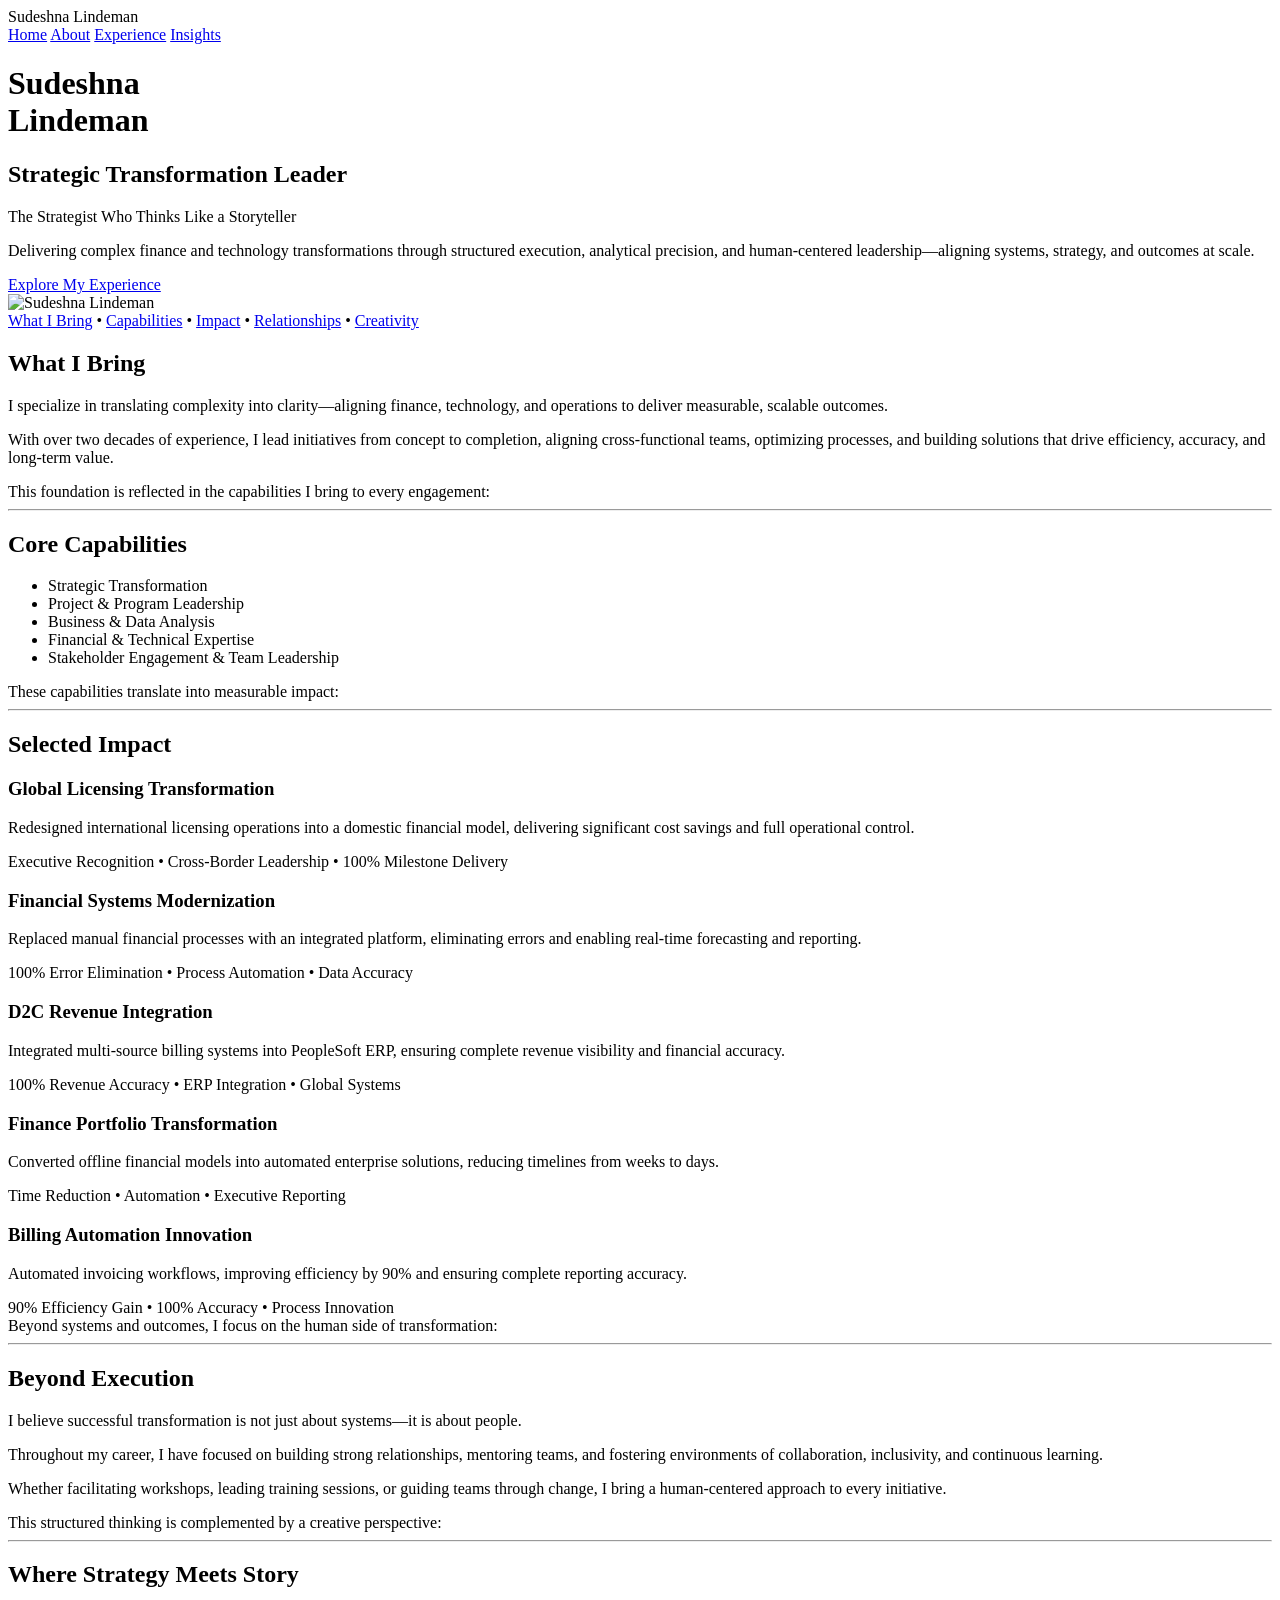
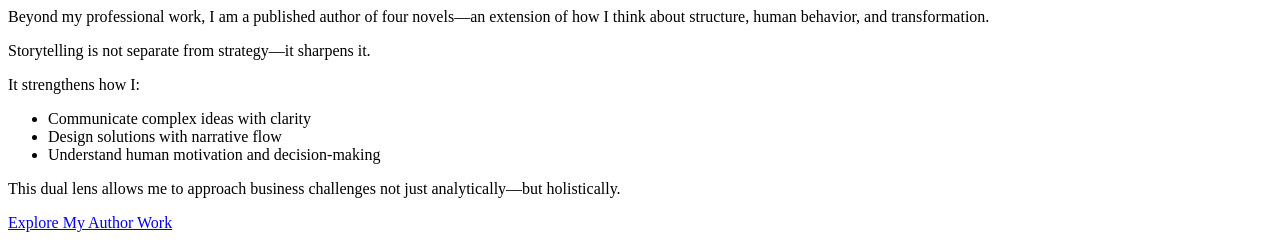
==== public/index.html @ a0f97d9e "Initial portfolio site build" ====
<!DOCTYPE html>
<html lang="en">
<head>
	<meta name="generator" content="Hugo 0.157.0"><script src="/livereload.js?mindelay=10&amp;v=2&amp;port=1313&amp;path=livereload" data-no-instant defer></script>
  <meta charset="UTF-8">
  <title>Homepage Sudeshna Lindeman</title>
  <link href="https://fonts.googleapis.com/css2?family=Cinzel:wght@400;700&family=Libre+Baskerville&display=swap" rel="stylesheet">
<link rel="stylesheet" href="/css/portfolio.min.f41c4d9ede4f915ef4988ff9e52dc052c81e854f50e7ac554e16a44ff3fbd6b0.css">

  

<meta charset="UTF-8">
<meta name="viewport" content="width=device-width, initial-scale=1.0">

<title>Homepage Sudeshna Lindeman | Sudeshna Lindeman</title>

<meta name="description" content="Strategic Transformation Leader delivering finance and technology solutions through structured execution, analytical insight, and human-centered leadership.">

</head>

<body>

  <nav class="navbar">
    <div class="nav-logo">Sudeshna Lindeman</div>
    <div class="nav-links">
      <a href="/">Home</a>
      <a href="/about/">About</a>
      <a href="/experience/">Experience</a>
      <a href="/insights/">Insights</a>
    </div>
  </nav>

  <main>
    
  <div class="hero">
  <div class="hero-text">
    <h1>
       Sudeshna <br>
       Lindeman
    </h1>
    <h2>Strategic Transformation Leader</h2>
    <p class="tagline">The Strategist Who Thinks Like a Storyteller</p>
    <p>
      Delivering complex finance and technology transformations through structured execution,
      analytical precision, and human-centered leadership—aligning systems, strategy, and outcomes at scale.
</p>
    <a href="/experience/" class="btn btn-primary">Explore My Experience</a>
  </div>
  <div class="hero-image">
    <img src="/images/profile.jpg" alt="Sudeshna Lindeman">
  </div>
</div>
<div class="section-nav">
  <a href="#what-i-bring">What I Bring</a>
  <span>•</span>
  <a href="#capabilities">Capabilities</a>
  <span>•</span>
  <a href="#impact">Impact</a>
  <span>•</span>
  <a href="#relationship">Relationships</a>
  <span>•</span>
  <a href="#creativity">Creativity</a>
</div>
<div class="section" id="what-i-bring">
<h2>What I Bring</h2>
<p>I specialize in translating complexity into clarity—aligning finance, technology, and operations to deliver measurable, scalable outcomes.</p>
<p>With over two decades of experience, I lead initiatives from concept to completion, aligning cross-functional teams, optimizing processes, and building solutions that drive efficiency, accuracy, and long-term value.</p>
</div>
<div class="section" id="capabilities">
This foundation is reflected in the capabilities I bring to every engagement:
<hr class="section-divider">
<h2>Core Capabilities</h2>
<ul>
<li>Strategic Transformation</li>
<li>Project &amp; Program Leadership</li>
<li>Business &amp; Data Analysis</li>
<li>Financial &amp; Technical Expertise</li>
<li>Stakeholder Engagement &amp; Team Leadership</li>
</ul>
</div>
<div class="impact-section" id="impact">
These capabilities translate into measurable impact:
<hr class="section-divider">
  <h2>Selected Impact</h2>
  <div class="impact-grid">
    <div class="impact-card">
      <h3>Global Licensing Transformation</h3>
      <p>Redesigned international licensing operations into a domestic financial model, delivering significant cost savings and full operational control.</p>
      <span>Executive Recognition • Cross-Border Leadership • 100% Milestone Delivery</span>
    </div>
    <div class="impact-card">
      <h3>Financial Systems Modernization</h3>
      <p>Replaced manual financial processes with an integrated platform, eliminating errors and enabling real-time forecasting and reporting.</p>
      <span>100% Error Elimination • Process Automation • Data Accuracy</span>
    </div>
    <div class="impact-card">
      <h3>D2C Revenue Integration</h3>
      <p>Integrated multi-source billing systems into PeopleSoft ERP, ensuring complete revenue visibility and financial accuracy.</p>
      <span>100% Revenue Accuracy • ERP Integration • Global Systems</span>
    </div>
    <div class="impact-card">
      <h3>Finance Portfolio Transformation</h3>
      <p>Converted offline financial models into automated enterprise solutions, reducing timelines from weeks to days.</p>
      <span>Time Reduction • Automation • Executive Reporting</span>
    </div>
    <div class="impact-card">
      <h3>Billing Automation Innovation</h3>
      <p>Automated invoicing workflows, improving efficiency by 90% and ensuring complete reporting accuracy.</p>
      <span>90% Efficiency Gain • 100% Accuracy • Process Innovation</span>
    </div>
  </div>
</div>
<div class="section" id="relationship">
Beyond systems and outcomes, I focus on the human side of transformation:
<hr class="section-divider">
<h2>Beyond Execution</h2>
<p>I believe successful transformation is not just about systems—it is about people.</p>
<p>Throughout my career, I have focused on building strong relationships, mentoring teams, and fostering environments of collaboration, inclusivity, and continuous learning.</p>
<p>Whether facilitating workshops, leading training sessions, or guiding teams through change, I bring a human-centered approach to every initiative.</p>
</div>
<div class="section" id="creativity">
This structured thinking is complemented by a creative perspective:
<hr class="section-divider">
<h2>Where Strategy Meets Story</h2>
<p>Beyond my professional work, I am a published author of four novels—an extension of how I think about structure, human behavior, and transformation.</p>
<p>Storytelling is not separate from strategy—it sharpens it.</p>
<p>It strengthens how I:</p>
<ul>
<li>Communicate complex ideas with clarity</li>
<li>Design solutions with narrative flow</li>
<li>Understand human motivation and decision-making</li>
</ul>
<p>This dual lens allows me to approach business challenges not just analytically—but holistically.</p>
<p><a href="https://lukibelleauthor.com" target="_blank">Explore My Author Work</a></p>
</div>

  </main>

</body>
</html>
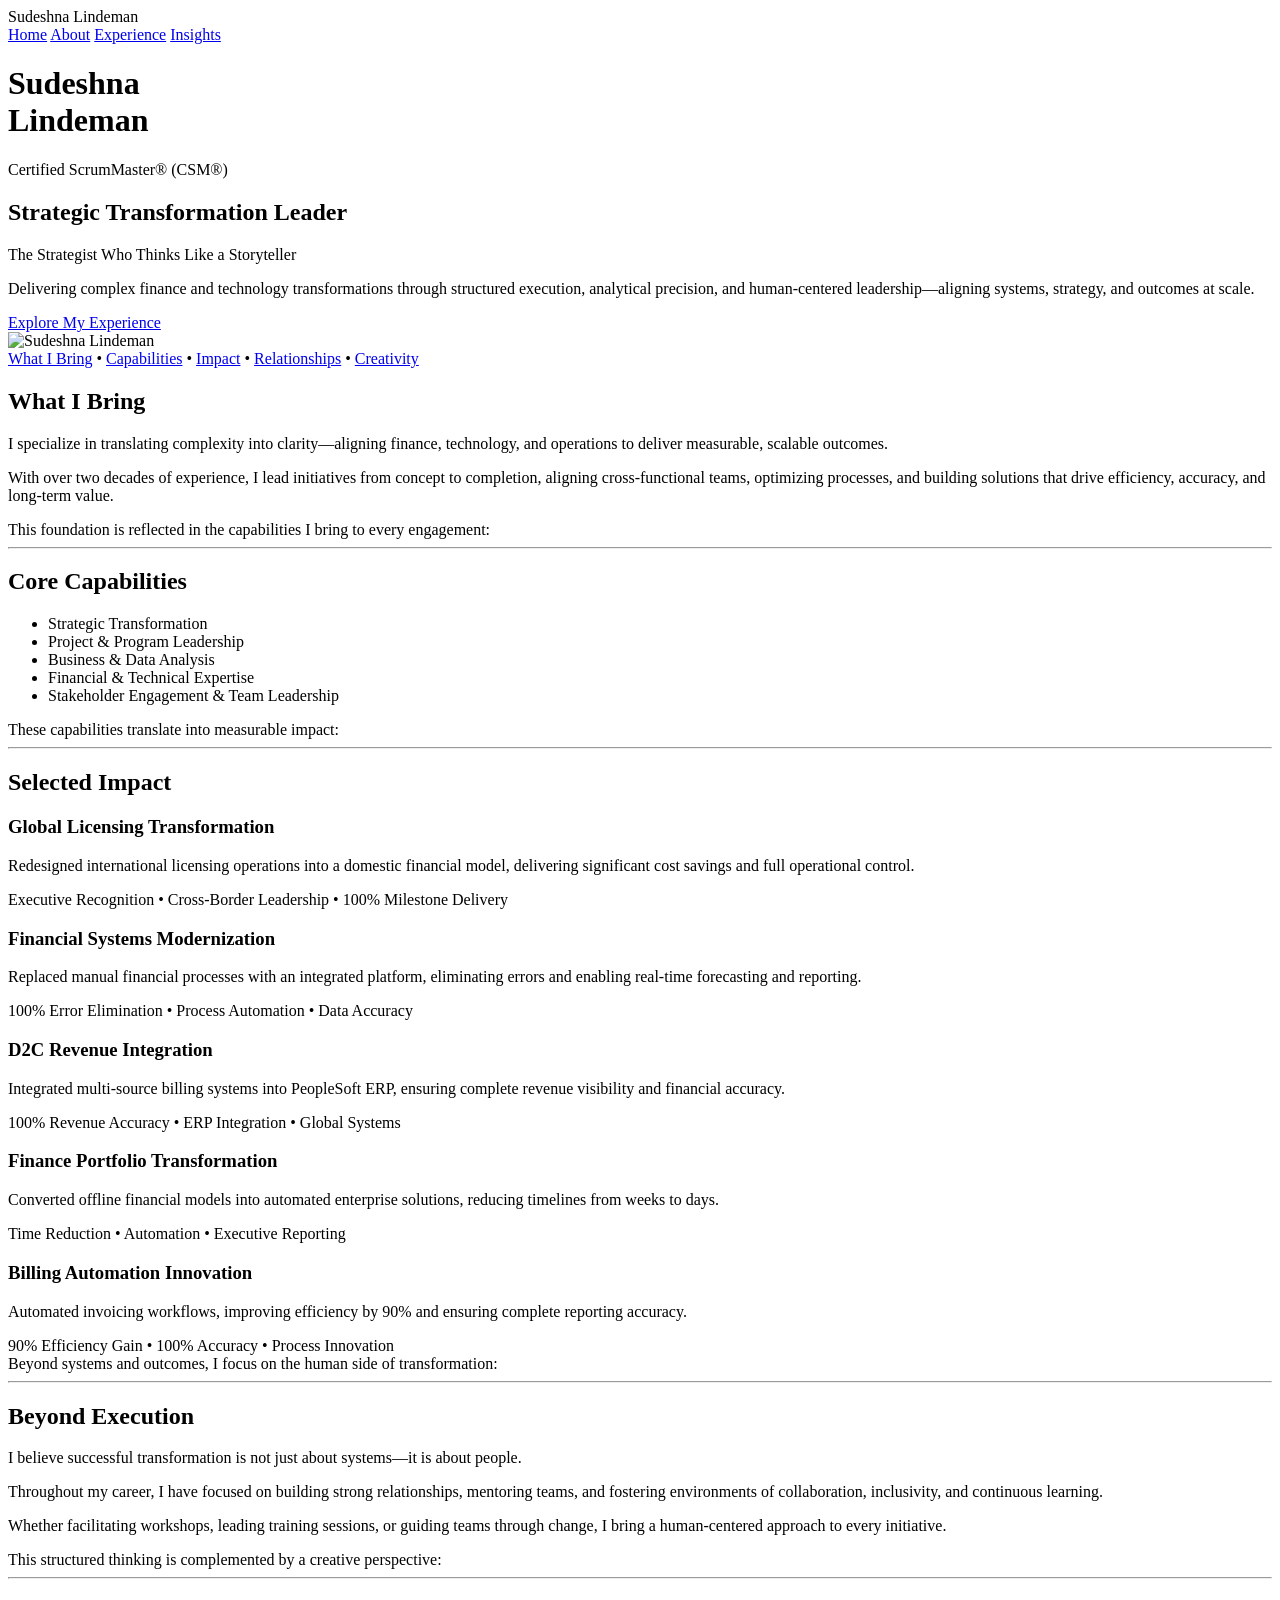
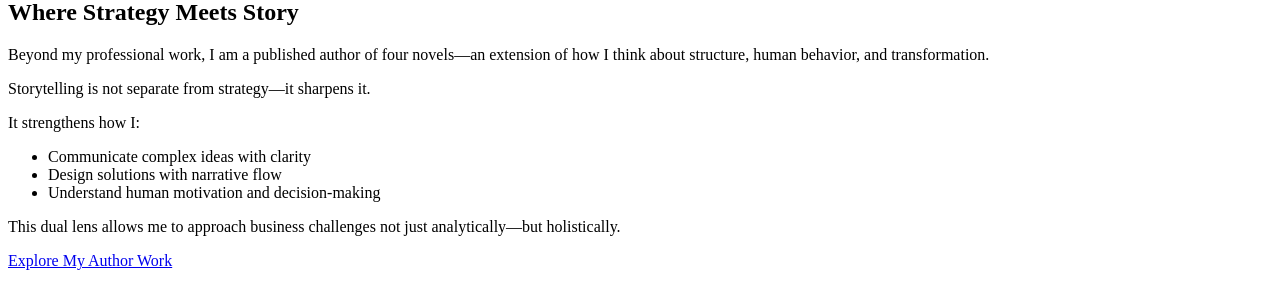
==== commit 45a875fc: "Add Certified ScrumMaster credential to homepage" ====
--- a/public/index.html
+++ b/public/index.html
@@ -5,7 +5,7 @@
   <meta charset="UTF-8">
   <title>Homepage Sudeshna Lindeman</title>
   <link href="https://fonts.googleapis.com/css2?family=Cinzel:wght@400;700&family=Libre+Baskerville&display=swap" rel="stylesheet">
-<link rel="stylesheet" href="/css/portfolio.min.f41c4d9ede4f915ef4988ff9e52dc052c81e854f50e7ac554e16a44ff3fbd6b0.css">
+<link rel="stylesheet" href="/css/portfolio.min.4d94534336df995024ef8fcb82e70b61fc07f3558ae39409f0c9102b2b554b60.css">
 
   
 
@@ -38,6 +38,9 @@
        Sudeshna <br>
        Lindeman
     </h1>
+    <p class="hero-certification">
+       Certified ScrumMaster® (CSM®)
+    </p>
     <h2>Strategic Transformation Leader</h2>
     <p class="tagline">The Strategist Who Thinks Like a Storyteller</p>
     <p>
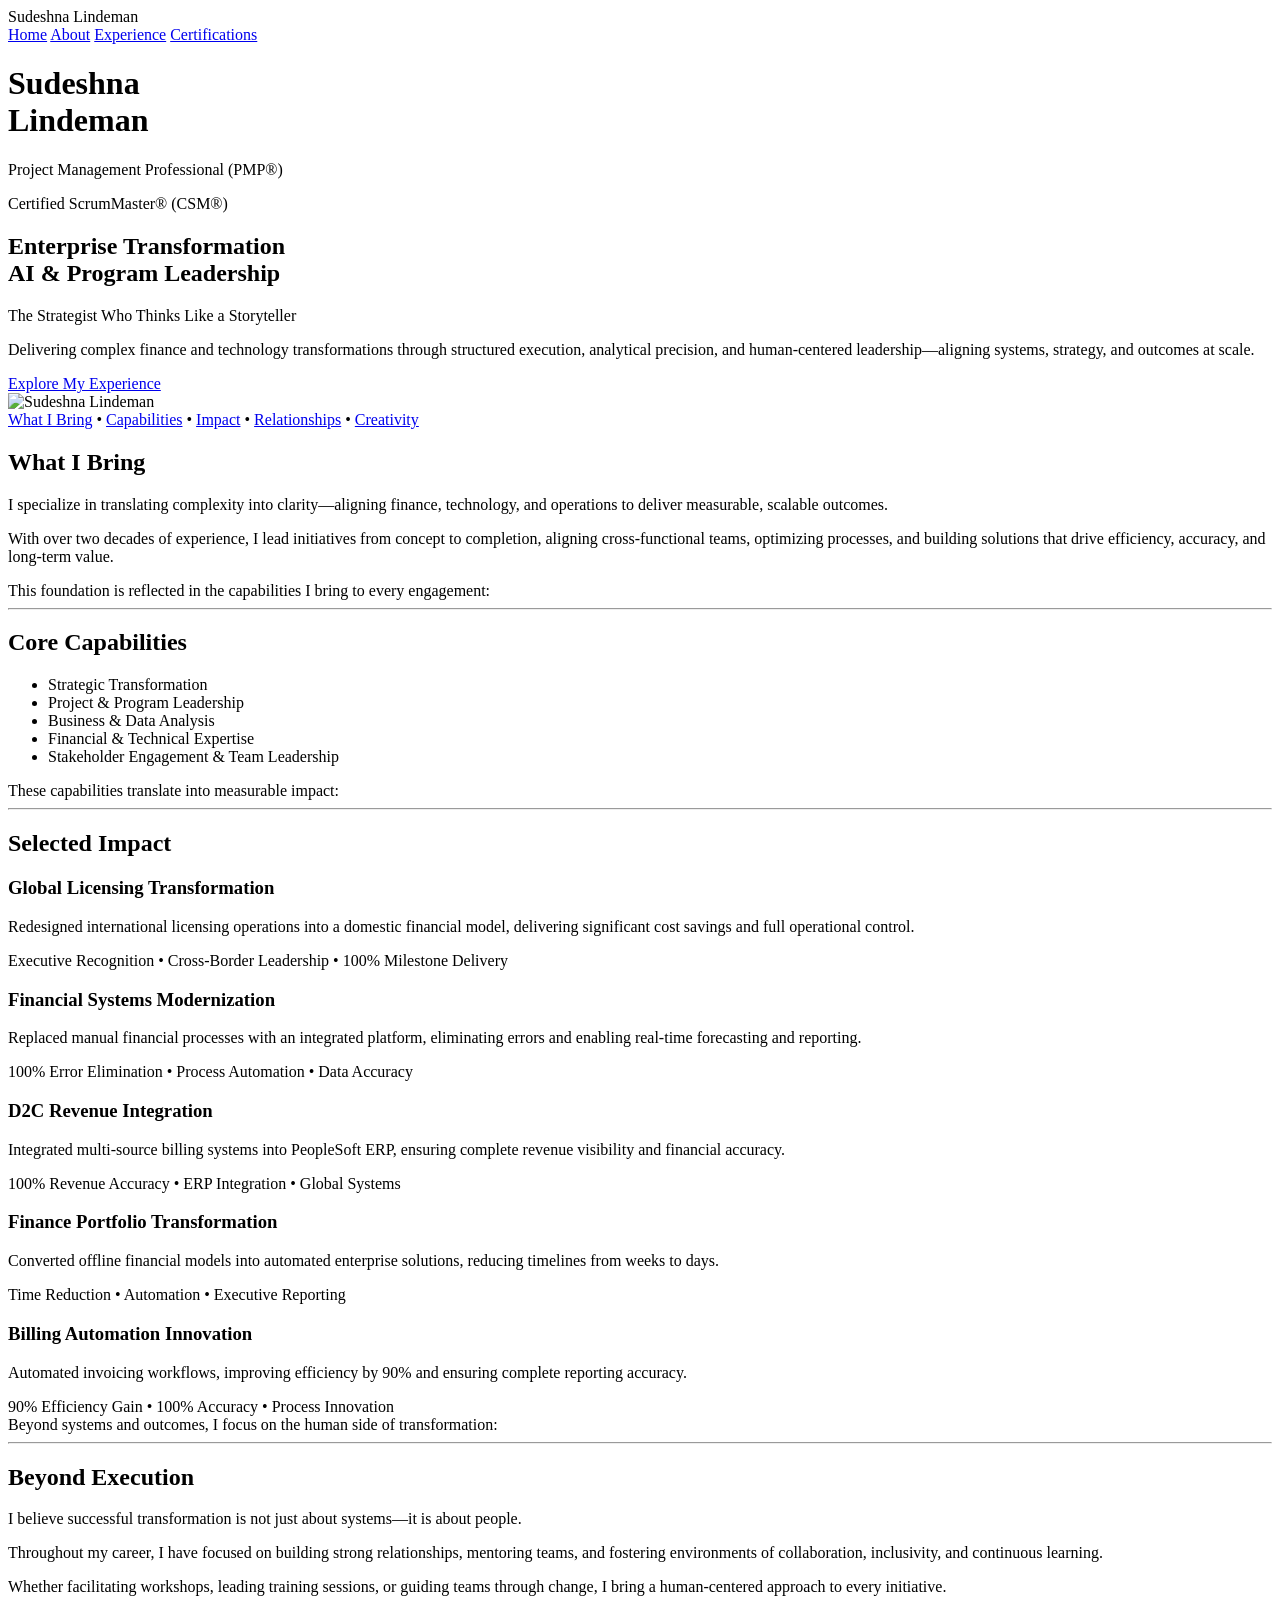
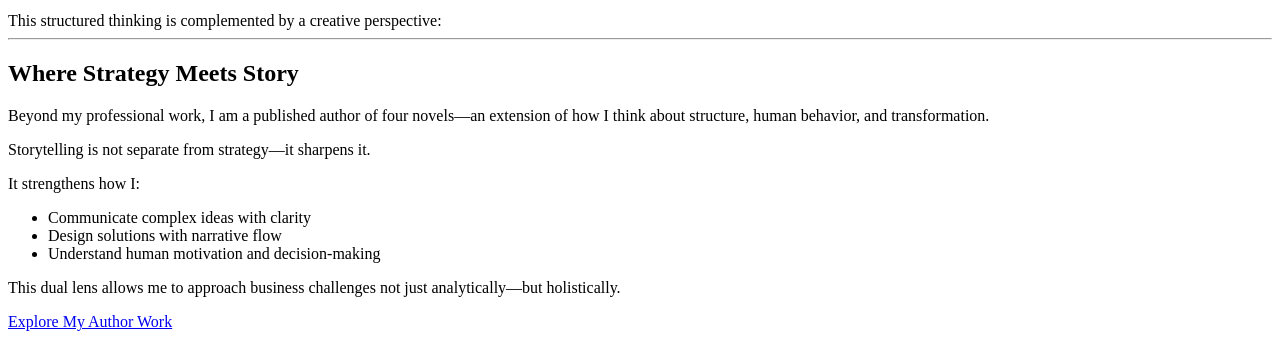
==== commit ac69d879: "Launch professional certifications page and showcase PMP achievement" ====
--- a/public/index.html
+++ b/public/index.html
@@ -5,7 +5,7 @@
   <meta charset="UTF-8">
   <title>Homepage Sudeshna Lindeman</title>
   <link href="https://fonts.googleapis.com/css2?family=Cinzel:wght@400;700&family=Libre+Baskerville&display=swap" rel="stylesheet">
-<link rel="stylesheet" href="/css/portfolio.min.4d94534336df995024ef8fcb82e70b61fc07f3558ae39409f0c9102b2b554b60.css">
+<link rel="stylesheet" href="/css/portfolio.min.34ca992b2a4b3515c464c6c71670c831e62dfd85ca68f524f0fd2f372cb75dce.css">
 
   
 
@@ -26,7 +26,7 @@
       <a href="/">Home</a>
       <a href="/about/">About</a>
       <a href="/experience/">Experience</a>
-      <a href="/insights/">Insights</a>
+      <a href="/certifications/">Certifications</a>
     </div>
   </nav>
 
@@ -38,10 +38,15 @@
        Sudeshna <br>
        Lindeman
     </h1>
-    <p class="hero-certification">
-       Certified ScrumMaster® (CSM®)
-    </p>
-    <h2>Strategic Transformation Leader</h2>
+  <p class="hero-certification hero-certification-primary">
+    Project Management Professional (PMP®)
+  </p>
+  <p class="hero-certification">
+    Certified ScrumMaster® (CSM®)
+  </p>
+   <h2>Enterprise Transformation<br>
+    AI & Program Leadership
+</h2>
     <p class="tagline">The Strategist Who Thinks Like a Storyteller</p>
     <p>
       Delivering complex finance and technology transformations through structured execution,
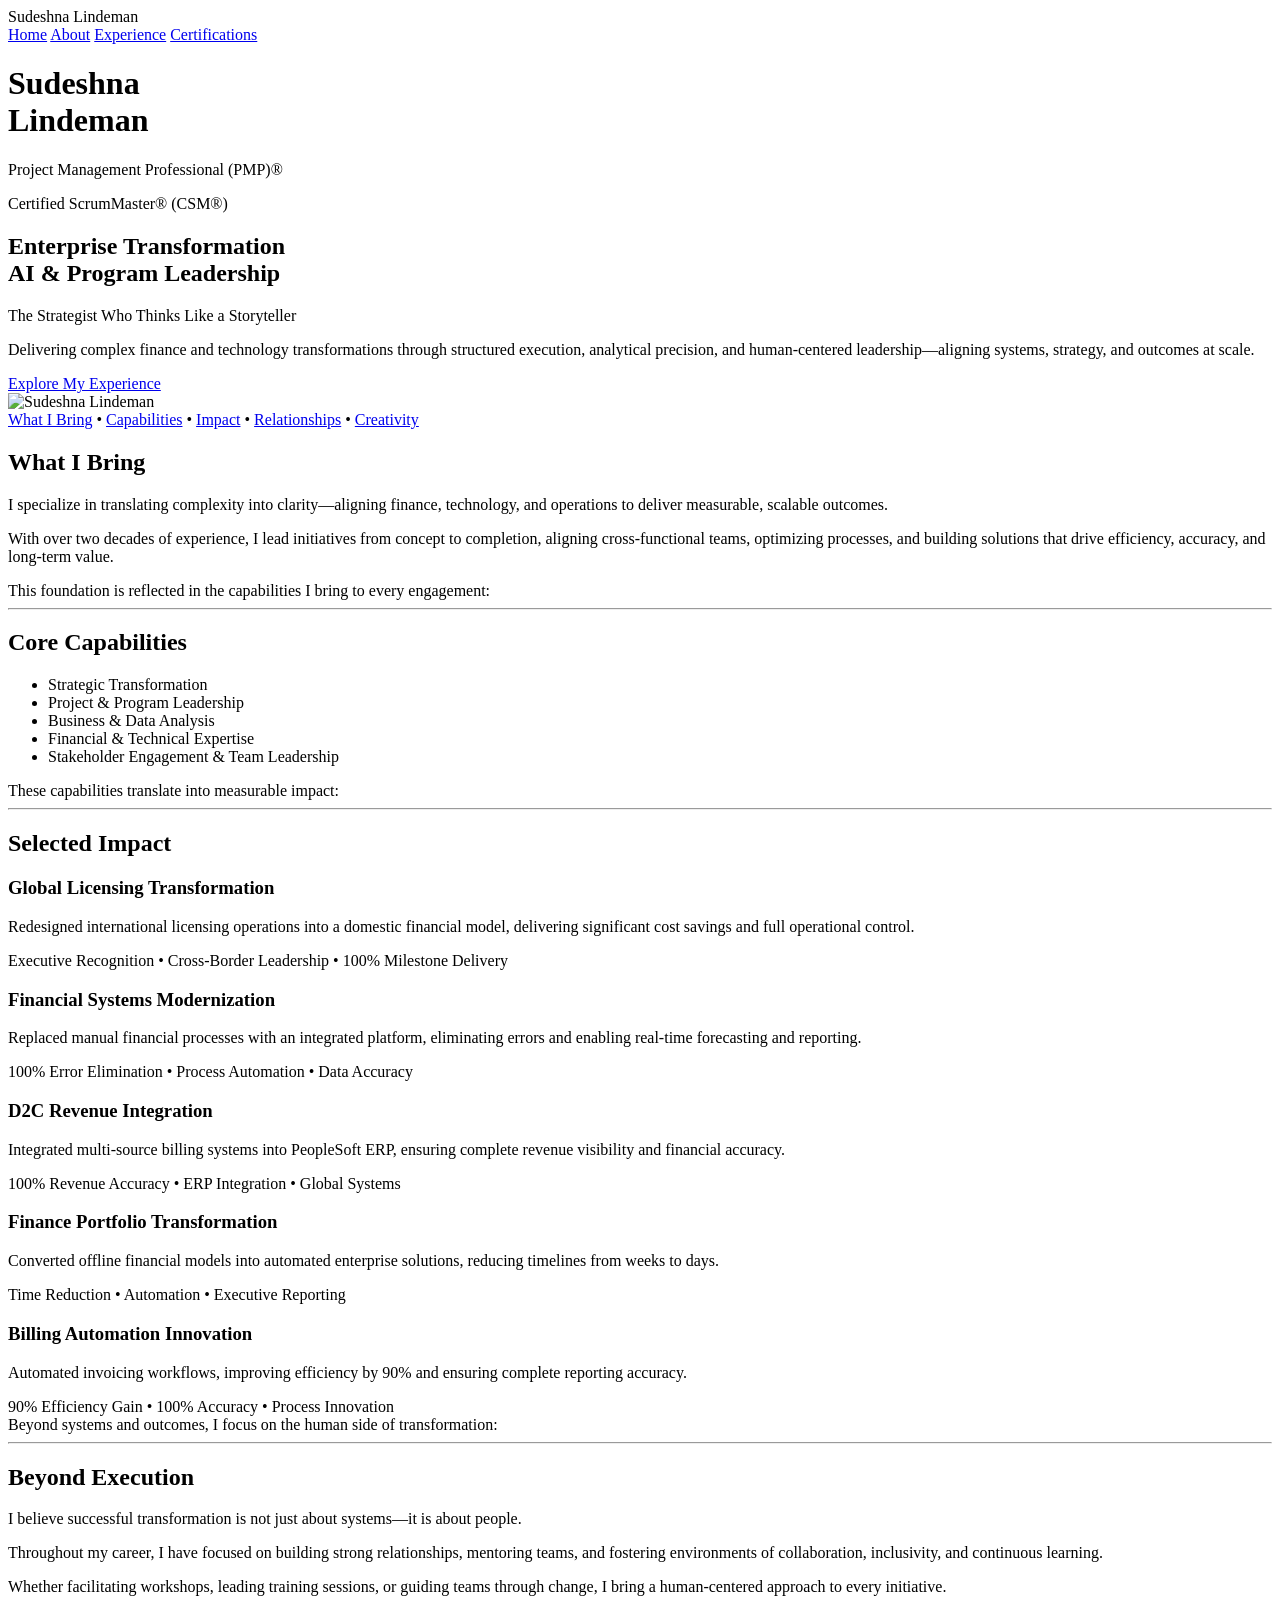
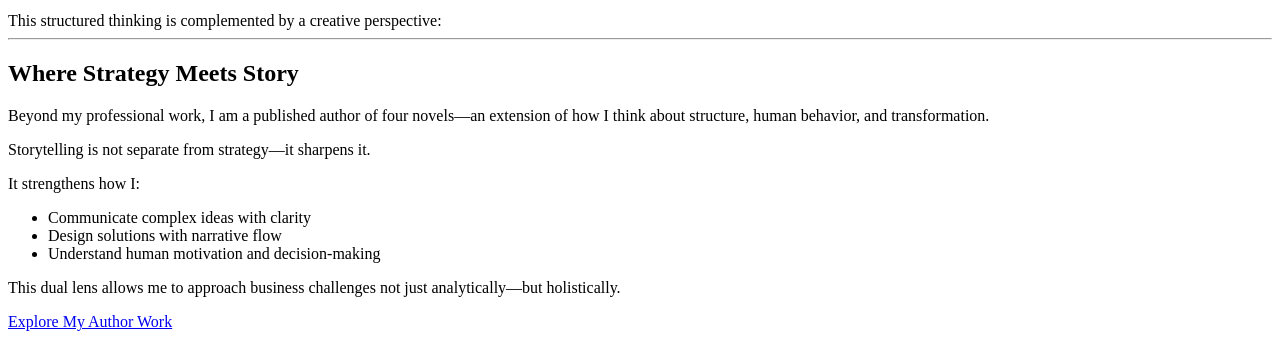
==== commit fe1211b3: "Restore Google Search Console verification and refine homepage branding" ====
--- a/public/index.html
+++ b/public/index.html
@@ -3,13 +3,15 @@
 <head>
 	<meta name="generator" content="Hugo 0.157.0"><script src="/livereload.js?mindelay=10&amp;v=2&amp;port=1313&amp;path=livereload" data-no-instant defer></script>
   <meta charset="UTF-8">
+
+  <meta name="google-site-verification" content="dkcJHoVYBMc1--rLC0nzlljdIwtaNyyUooZmsk9ykqM" />
+
   <title>Homepage Sudeshna Lindeman</title>
   <link href="https://fonts.googleapis.com/css2?family=Cinzel:wght@400;700&family=Libre+Baskerville&display=swap" rel="stylesheet">
 <link rel="stylesheet" href="/css/portfolio.min.34ca992b2a4b3515c464c6c71670c831e62dfd85ca68f524f0fd2f372cb75dce.css">
 
   
 
-<meta charset="UTF-8">
 <meta name="viewport" content="width=device-width, initial-scale=1.0">
 
 <title>Homepage Sudeshna Lindeman | Sudeshna Lindeman</title>
@@ -39,7 +41,7 @@
        Lindeman
     </h1>
   <p class="hero-certification hero-certification-primary">
-    Project Management Professional (PMP®)
+    Project Management Professional (PMP)®
   </p>
   <p class="hero-certification">
     Certified ScrumMaster® (CSM®)
